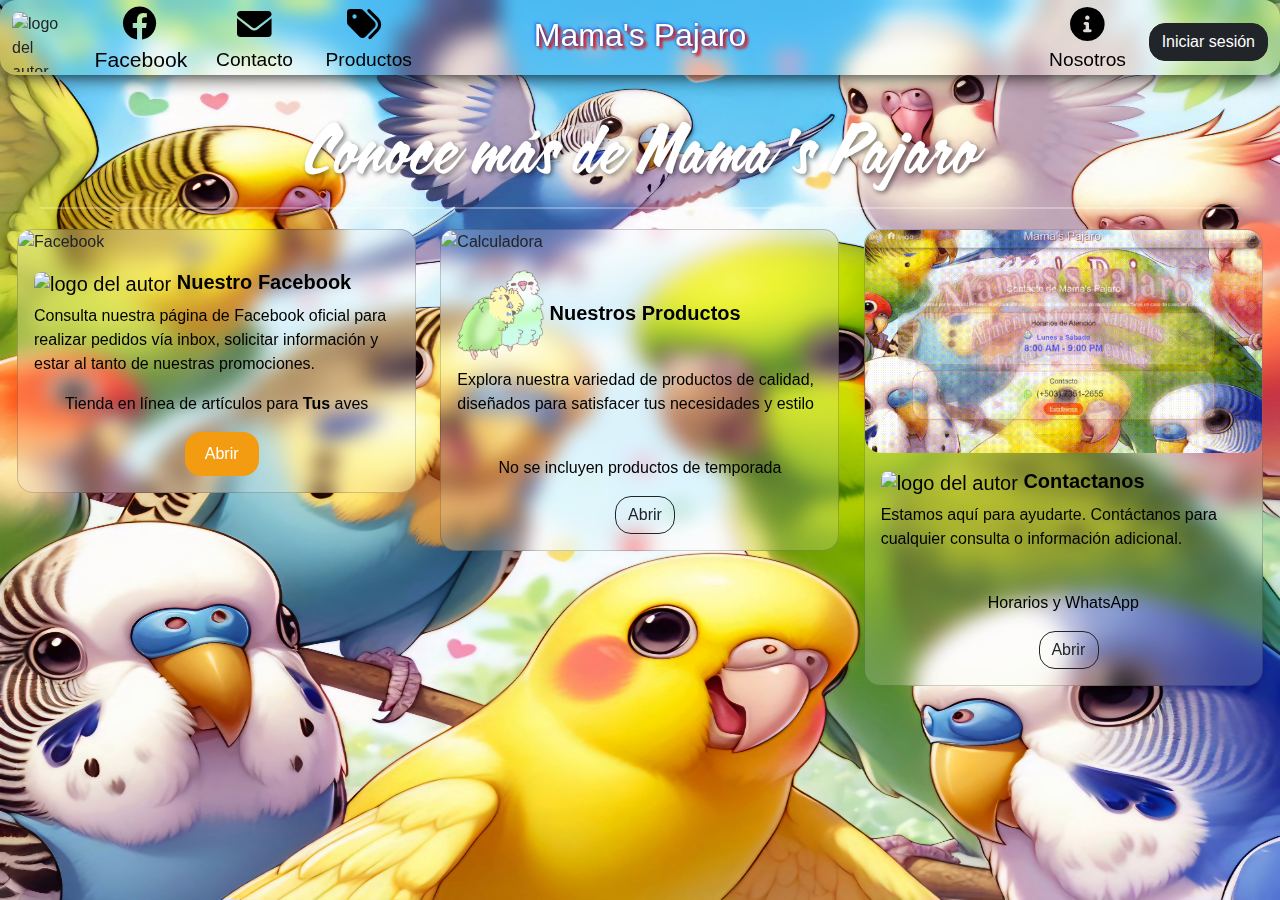
==== index.html @ 9f640f43 "Index V2 RTM" ====
<!-- DESARROLLADO POR GERARDO MARTÍNEZ -->

<!DOCTYPE html>
<html lang="es">

<head>

	<!-- Configuración -->
	<meta charset="UTF-8">
	<meta http-equiv="X-UA-Compatible" content="IE-edge">
	<meta name="viewport" content="width=device-width, initial-scale=1.0">		

	<!-- Descripción -->
    <meta name="description" content="En Mama's Pajaro ofrecemos alimentación para aves, especialmente para pichones, y productos de calidad para tus pájaros. Descubre nuestros productos.">

	<!-- Palabras clave -->
    <meta name="keywords" content="Mama's Pajaro, mamas pajaro, productos para aves, alimentación para pájaros, pichones, comida para aves, tienda de aves, accesorios para pájaros">

	<!-- Otros metadatos -->
    <meta name="robots" content="index, follow"> <!-- Permite la indexación -->
    <meta name="author" content="Mama's Pajaro">

	<!-- Título -->
	<title>Mama's Pajaro</title>

	<!-- Icono -->
    	<link rel="icon" href="https://mamapajaro.github.io/Resources/Logo/Logo.png" type="image/png">	

	<!-- Librerias -->
	<link rel="stylesheet" href="./css/estilos.css">
	<link rel="stylesheet" href="./css/bootstrap.css">
  	<link rel="stylesheet" href="./css/bootstrap.min.css">
	<link rel="stylesheet" href="./css/Home.css">

	<!-- Librería Awesome--> 
    <link rel="stylesheet" href="https://cdnjs.cloudflare.com/ajax/libs/font-awesome/6.0.0-beta3/css/all.min.css">	
	
	<!--Cargar gif por adelantado-->
	<link rel="preload" href="Resources\Animate\Facebook.gif" as="image">
	<link rel="preload" href="Resources\Animate\Productos.gif" as="image">
	<link rel="preload" href="Resources\Animate\Contactanos.gif" as="image">

	<!-- Metadatos de Open Graph (OG) -->
	<meta property="og:image:secure_url" content="https://mamapajaro.github.io/Resources/Logo/Logo.png" />
    <meta property="og:title" content="Mama's Pajaro - Alimentación y Productos para Aves">
    <meta property="og:description" content="Descubre nuestros productos para aves y alimenta a tus pichones de forma adecuada con Mama's Pajaro. Ayuda a tus aves a crecer saludables.">
    <meta property="og:image" content="https://mamapajaro.github.io/Resources/Logo/Logo.png">
	<meta property="og:image:type" content="image/png" />
	<meta property="og:image:width" content="400" />
	<meta property="og:image:height" content="300" />
	<meta property="og:image:alt" content="Mama's Pajaro" />
    <meta property="og:url" content="https://mamapajaro.github.io">
    <meta property="og:type" content="website">

    <!-- Metadatos para Twitter -->
    <meta name="twitter:title" content="Mama's Pajaro - Alimentación y Productos para Aves">
    <meta name="twitter:description" content="Descubre nuestros productos para aves y alimenta a tus pichones de forma adecuada con Mama's Pajaro. Ayuda a tus aves a crecer saludables.">
    <meta name="twitter:image" content="https://mamapajaro.github.io/Resources/Logo/Logo.png">
    <meta name="twitter:card" content="summary_large_image">


	<script type="application/ld+json">
		{
		  "@context": "https://schema.org",
		  "@type": "Organization",
		  "name": "Mama's Pajaro",
		  "url": "https://mamapajaro.github.io",
		  "logo": "https://mamapajaro.github.io/Resources/Logo/Logo.png",
		  "contactPoint": {
			"@type": "ContactPoint",
			"telephone": "+50373512655",
			"contactType": "Customer Service",
			"areaServed": "ES",
			"availableLanguage": "es"
		  },
		  "sameAs": [
			"https://www.facebook.com/mamaspajaro"
		  ]
		}		
		</script>
	</head> 

	<body class="section0" style="background-color: rgb(0, 0, 0);" content="width=device-width, initial-scale=1.0" oncontextmenu = "alert('Material Protegido');return false;" onselectstart = ";return false;" ondragstart =  "alert('Material Protegido');return false;">

		<script src="js/bootstrap.min.js"></script>
	
		<!-- NavBar -->
		<div id="header-container"></div>			  
	
		<!-- OFFCANVAS -->
		<div id="about-section"></div>
	
		<!-- Header and Spacing -->
		<header class="rounded-4" id="sticky-header">
			<nav class="navbar navbar-dark rounded-4 navbar-scroll" id="capa0 sombra3">
				<div class="container-fluid">
					<!-- Sección izquierda con logo y enlaces -->
					<div class="left-section d-flex">
						<img class="rounded-3 mama" src="Resources/Logo/Logo.png" alt="logo del autor" width="60" height="60" class="d-inline-block align-text-top">
						
						<a href="https://www.facebook.com/mamaspajaro" class="nav-link zero2" id="a">
							<i class="fa-brands fa-facebook" id="a"></i>
							<span id="a">‎Facebook</span>
						</a>
	
						<a href="Contacto.html" class="nav-link zero" id="a">
							<i class="fas fa-envelope" id="a"></i>
							<span id="a">Contacto</span>
						</a>
	
						<a href="Productos.php" class="nav-link zero" id="a">
							<i class="fas fa-tags" id="a"></i>
							<span id="a">‎Productos</span>
						</a>
						
					</div>
		
					<!-- Título centrado -->
					<h1 class="title-center opt" id="sombra5">Mama's Pajaro</h1>
	
					<a href="#offcanvasExample" class="nav-link zero ajust2" id="a" data-bs-toggle="offcanvas" role="button" aria-controls="offcanvasExample">
						<i class="fa-solid fa-circle-info" id="a"></i>
						<span id="a">Nosotros</span>
					</a>
		
					<!-- Botón Acerca de nosotros -->
					<a class="btn btn-dark rounded-4" id="a" href="login.php" role="button">
						Iniciar sesión
					</a>
				</div>
			</nav>
		</header>
		<br>
	
				<!-- OFFCANVAS (Contenido boton acerca de nosotros) -->
	<div style="background-color: rgba(0, 255, 55, 0); backdrop-filter: blur(7px);" class="offcanvas offcanvas-start" tabindex="-1" id="offcanvasExample" aria-labelledby="offcanvasExampleLabel">
	
		<div class="offcanvas-header rounded-4" id="AC">
	
			<br>
	
		  <h1 style="color:#000000;" class="offcanvas-title" id="offcanvasExampleLabel">Mama's Pajaro</h1>
	
		  <button type="button" class="btn-close text-reset" id="a" data-bs-dismiss="offcanvas" aria-label="Close"></button>
	
		</div>
	
		<br>
	
		<div class="offcanvas-body rounded-4" id="AC">
	
			<div>
		  
			  <!-- Contenido del botón "Acerca de nosotros" -->
			  <H1 class="decorated-title">Acerca de nosotros</H1>
			  <div class="acrylic-box">
				<p class="centered-text">Nuestro emprendimiento Mama's pajaro nació hace 3 años, 
				  debido a la necesidad de alimentar pájaros pichones ya que debido a una mala 
				  nutrición se daban muchas muertes de pichones, por lo que hemos decidido crear 
				  una marca que ayude a alimentar a los pájaros y evitar que tengan una mala nutrición,
				  evitando que las muertes de los pichones sigan debido a este problema.
				</p>
				<p style="text-align: center; font-weight: bold;">No apoyamos ni fomentamos la venta de animales.</p>
			  </div>
		  
			  <!-- Mantener este contenido debajo si es necesario -->
			  <div style="text-align: center;">
				<img src="Resources/Logo/Logo.png" alt="Logo Mama Pajaro" style="width: 300px; height: auto;"> <!-- Ajusta la ruta y el tamaño -->
				<br>
				<p><b style="color:#000000;">Mama's Pajaro©</b> es una marca registrada</p>
			</div>
		  
			</div>
			</div>
			</div>	 
		<br>
		<br>
		<br>
		<br>
	
		<!-- Tarjetas -->
	
		<H2 class="decorated-title">Conoce más de Mama's Pajaro</H2>
	
		<div class="row row-cols-1 row-cols-md-3 g-4" id="g">
	
			<div class="col">
	
				<!-- Mama's Pajaro Facebook -->
	
			  <div class="card rounded-4" style="background-color: rgba(255, 255, 255, 0.185);" id="AC2">
	
				<img src="Resources\Animate\Facebook.gif" class="card-img-top rounded-4" alt="Facebook">
	
				<div class="card-body">				
	
				  <h5 style="color:#000000" class="card-title"><img class="rounded-3" src="Resources\Iconos\Facebook.png" alt="logo del autor" height="90"><b>	Nuestro Facebook</b></h5>
	
				  <p style="color: #000000; font-weight: normal;" class="card-text">Consulta nuestra página de Facebook oficial para realizar pedidos vía inbox, solicitar información y estar al tanto de nuestras promociones.</p>
	
					<p style="color:black; text-align: center; font-weight: normal;">Tienda en línea de artículos para <b>Tus</b> aves</p>
	
				  <center><a href="https://www.facebook.com/mamaspajaro" id="a" class="btn btn-outline-darki rounded-4">Abrir</a></center>
	
				</div>
	
			  </div>
	
			</div>
			  
		<!-- Productos -->

		<div class="col">

		  <div class="card rounded-4" style="background-color: rgba(255, 255, 255, 0.185);" id="AC2">

			<img src="Resources\Animate\Productos.gif" class="card-img-top rounded-4" alt="Calculadora">

			<div class="card-body">

				<h5 style="color:#000000" class="card-title"><img class="rounded-3" src="Resources\Iconos\Food.png" alt="logo del autor" height="90"><b>	Nuestros Productos</b></h5>

			  	<p style="color: #000000; font-weight: normal;" class="card-text">Explora nuestra variedad de productos de calidad, diseñados para satisfacer tus necesidades y estilo</p>
				<br>
				
			  	<p style="color:black; text-align: center; font-weight: normal;">No se incluyen productos de temporada</p>
				
			  	<center><a href="https://gerrig.byethost8.com/MamaPajaro/Productos.html" id="a" class="btn btn-outline-dark rounded-4">Abrir</a></center>

			</div>

		  </div>

		</div>

		<!-- Contacto -->

		<div class="col">

		  <div class="card rounded-4" style="background-color: rgba(255, 255, 255, 0.185);" id="AC2">

			<img src="Resources\Animate\Contactanos.gif" class="card-img-top rounded-4" alt="Calculadora">

			<div class="card-body">

				<h5 style="color:#000000" class="card-title"><img class="rounded-3" src="Resources\Iconos\Contact.png" alt="logo del autor" height="90"><b>	Contactanos</b></h5>

			  <p style="color:#000000" class="card-text">Estamos aquí para ayudarte. Contáctanos para cualquier consulta o información adicional.</p>
			  <br>			  	  
			  <p style="color:black; text-align: center; font-weight: normal;" class="d">Horarios y WhatsApp</p>

			  <center><a href="https://gerrig.byethost8.com/MamaPajaro/Contacto.html" id="a" class="btn btn-outline-dark rounded-4">Abrir</a></center>

			</div>
			
			  </div>
	
			</div>
	
			</div>
	
	 <!-- Botón circular -->
	 <button id="botonCircular">
		<i class="fas fa-qrcode" id="a"></i> <!-- Ícono de QR de Font Awesome -->
	</button>
	
	
	 <!-- Modal de la imagen -->
	 <div id="modalImagen" class="modal">
		 <div class="modal-content">
			<h1 class="movil">¡Disponible en móviles!</h1>
			 <span id="a" class="close">&times;</span>
			 <div style="display: flex; justify-content: center; align-items: center;">
				<img src="Resources/QR/QR.png" alt="Mama Pajaro QR" class="QR">			
			</div>		
			<div class="recomendado">
				<img src="./Resources/Iconos/Microsoft_Edge_logo_(2019).svg" id="edge" height="20%" alt="Microsoft Edge Logo">
				<span>Recomendado</span>
			</div>
		 </div>
	 </div>
	
	 <script src="./js/button.js"></script>
	
	<br>
	</body>
</html>
---- css/estilos.css ----
*{
    margin: 0;
    padding: 0;
    box-sizing: border-box;
}
#btn-mas{
    display: none;
}

.container{
    position: fixed;
    bottom: 20px;
    right: 20px;
}
.redes a, .btn-mas label{
    border: 1px solid rgba(0, 0, 0, 0.521);
    display: block;
    text-decoration: none;
    background: rgba(27, 2, 255, 0);
    backdrop-filter: blur(10px); 
    -webkit-backdrop-filter: blur(10px);
    color: #fff;
    width: 55px;
    height: 55px;
    line-height: 55px;
    text-align: center;
    border-radius: 50%;
    box-shadow: 0px 1px 10px rgb(0, 0, 0);
    transition: all 500ms ease;
}
.redes a:hover{
    border: 1px solid rgba(0, 0, 0, 0.521);
    background: rgba(27, 2, 255, 0);
    backdrop-filter: blur(10px); 
    -webkit-backdrop-filter: blur(10px);
    color: red;
}
.redes a{
    margin-bottom: -15px;
    opacity: 0;
    visibility: hidden;
}
#btn-mas:checked~ .redes a{
    margin-bottom: 10px;
    opacity: 1;
    visibility: visible;
}
.btn-mas label{
    cursor: pointer;
    border: 1px solid rgba(0, 0, 0, 0.521);
    background: rgba(27, 2, 255, 0);
    backdrop-filter: blur(10px); 
    -webkit-backdrop-filter: blur(10px);
    font-size: 23px;
}
#btn-mas:checked ~ .btn-mas label{
    transform: rotate(135deg);
    font-size: 25px;
}

#sticky-header {
   
    backdrop-filter: blur(10px); 
    -webkit-backdrop-filter: blur(10px);
    position: fixed;
    top: 0;
    left: 0;
    width: 100%;
    z-index: 100;
  }

#AC {
    background-color: rgba(255, 255, 255, 0.7);
    backdrop-filter: blur(5px); 
    -webkit-backdrop-filter: blur(5px);
}

#AC2 {
    backdrop-filter: blur(10px); 
    -webkit-backdrop-filter: blur(10px);
}
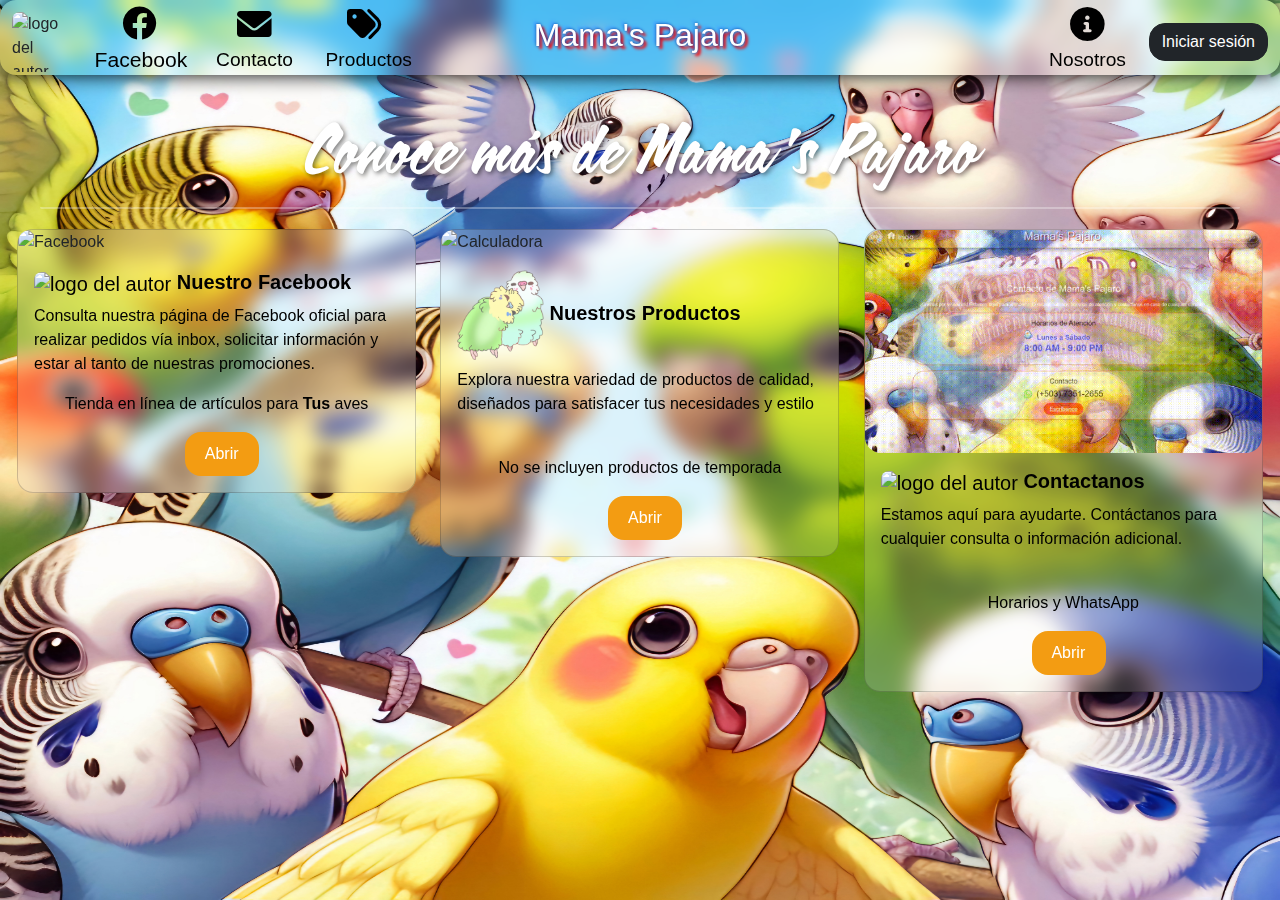
==== commit 253b76bd: "New Metadata and more!" ====
--- a/index.html
+++ b/index.html
@@ -42,22 +42,22 @@
 	<link rel="preload" href="Resources\Animate\Contactanos.gif" as="image">
 
 	<!-- Metadatos de Open Graph (OG) -->
-	<meta property="og:image:secure_url" content="https://mamapajaro.github.io/Resources/Logo/Logo.png" />
-    <meta property="og:title" content="Mama's Pajaro - Alimentación y Productos para Aves">
-    <meta property="og:description" content="Descubre nuestros productos para aves y alimenta a tus pichones de forma adecuada con Mama's Pajaro. Ayuda a tus aves a crecer saludables.">
-    <meta property="og:image" content="https://mamapajaro.github.io/Resources/Logo/Logo.png">
+	<meta property="og:image:secure_url" content="https://mamapajaro.github.io/Resources/Logo/LogoL.png" />
+    	<meta property="og:title" content="Mama's Pajaro - Alimentación y Productos para Aves">
+    	<meta property="og:description" content="Descubre nuestros productos para aves y alimenta a tus pichones de forma adecuada con Mama's Pajaro. Ayuda a tus aves a crecer saludables.">
+    	<meta property="og:image" content="https://mamapajaro.github.io/Resources/Logo/LogoL.png">
 	<meta property="og:image:type" content="image/png" />
 	<meta property="og:image:width" content="400" />
 	<meta property="og:image:height" content="300" />
 	<meta property="og:image:alt" content="Mama's Pajaro" />
-    <meta property="og:url" content="https://mamapajaro.github.io">
-    <meta property="og:type" content="website">
-
-    <!-- Metadatos para Twitter -->
-    <meta name="twitter:title" content="Mama's Pajaro - Alimentación y Productos para Aves">
-    <meta name="twitter:description" content="Descubre nuestros productos para aves y alimenta a tus pichones de forma adecuada con Mama's Pajaro. Ayuda a tus aves a crecer saludables.">
-    <meta name="twitter:image" content="https://mamapajaro.github.io/Resources/Logo/Logo.png">
-    <meta name="twitter:card" content="summary_large_image">
+    	<meta property="og:url" content="https://mamapajaro.github.io">
+    	<meta property="og:type" content="website">
+
+    	<!-- Metadatos para Twitter -->
+    	<meta name="twitter:title" content="Mama's Pajaro - Alimentación y Productos para Aves">
+    	<meta name="twitter:description" content="Descubre nuestros productos para aves y alimenta a tus pichones de forma adecuada con Mama's Pajaro. Ayuda a tus aves a crecer saludables.">
+    	<meta name="twitter:image" content="https://mamapajaro.github.io/Resources/Logo/LogoL.png">
+    	<meta name="twitter:card" content="summary_large_image">
 
 
 	<script type="application/ld+json">
@@ -208,52 +208,52 @@
 			  </div>
 	
 			</div>
-			  
-		<!-- Productos -->
-
-		<div class="col">
-
-		  <div class="card rounded-4" style="background-color: rgba(255, 255, 255, 0.185);" id="AC2">
-
-			<img src="Resources\Animate\Productos.gif" class="card-img-top rounded-4" alt="Calculadora">
-
-			<div class="card-body">
-
-				<h5 style="color:#000000" class="card-title"><img class="rounded-3" src="Resources\Iconos\Food.png" alt="logo del autor" height="90"><b>	Nuestros Productos</b></h5>
-
-			  	<p style="color: #000000; font-weight: normal;" class="card-text">Explora nuestra variedad de productos de calidad, diseñados para satisfacer tus necesidades y estilo</p>
-				<br>
-				
-			  	<p style="color:black; text-align: center; font-weight: normal;">No se incluyen productos de temporada</p>
-				
-			  	<center><a href="https://gerrig.byethost8.com/MamaPajaro/Productos.html" id="a" class="btn btn-outline-dark rounded-4">Abrir</a></center>
-
-			</div>
-
-		  </div>
-
-		</div>
-
-		<!-- Contacto -->
-
-		<div class="col">
-
-		  <div class="card rounded-4" style="background-color: rgba(255, 255, 255, 0.185);" id="AC2">
-
-			<img src="Resources\Animate\Contactanos.gif" class="card-img-top rounded-4" alt="Calculadora">
-
-			<div class="card-body">
-
-				<h5 style="color:#000000" class="card-title"><img class="rounded-3" src="Resources\Iconos\Contact.png" alt="logo del autor" height="90"><b>	Contactanos</b></h5>
-
-			  <p style="color:#000000" class="card-text">Estamos aquí para ayudarte. Contáctanos para cualquier consulta o información adicional.</p>
-			  <br>			  	  
-			  <p style="color:black; text-align: center; font-weight: normal;" class="d">Horarios y WhatsApp</p>
-
-			  <center><a href="https://gerrig.byethost8.com/MamaPajaro/Contacto.html" id="a" class="btn btn-outline-dark rounded-4">Abrir</a></center>
-
-			</div>
-			
+	
+			<!-- Productos -->
+	
+			<div class="col">
+	
+			  <div class="card rounded-4" style="background-color: rgba(255, 255, 255, 0.185);" id="AC2">
+	
+				<img src="Resources\Animate\Productos.gif" class="card-img-top rounded-4" alt="Calculadora">
+	
+				<div class="card-body">
+	
+					<h5 style="color:#000000" class="card-title"><img class="rounded-3" src="Resources\Iconos\Food.png" alt="logo del autor" height="90"><b>	Nuestros Productos</b></h5>
+	
+					  <p style="color: #000000; font-weight: normal;" class="card-text">Explora nuestra variedad de productos de calidad, diseñados para satisfacer tus necesidades y estilo</p>
+					<br>
+					
+					  <p style="color:black; text-align: center; font-weight: normal;">No se incluyen productos de temporada</p>
+					
+					  <center><a href="Productos.html" id="a" class="btn btn-outline-darki rounded-4">Abrir</a></center>
+	
+				</div>
+	
+			  </div>
+	
+			</div>
+	
+			<!-- Contacto -->
+	
+			<div class="col">
+	
+			  <div class="card rounded-4" style="background-color: rgba(255, 255, 255, 0.185);" id="AC2">
+	
+				<img src="Resources\Animate\Contactanos.gif" class="card-img-top rounded-4" alt="Calculadora">
+	
+				<div class="card-body">
+	
+					<h5 style="color:#000000" class="card-title"><img class="rounded-3" src="Resources\Iconos\Contact.png" alt="logo del autor" height="90"><b>	Contactanos</b></h5>
+	
+				  <p style="color:#000000" class="card-text">Estamos aquí para ayudarte. Contáctanos para cualquier consulta o información adicional.</p>
+				  <br>			  	  
+				  <p style="color:black; text-align: center; font-weight: normal;" class="d">Horarios y WhatsApp</p>
+	
+				  <center><a href="Contacto.html" id="a" class="btn btn-outline-darki rounded-4">Abrir</a></center>
+	
+				</div>
+	
 			  </div>
 	
 			</div>
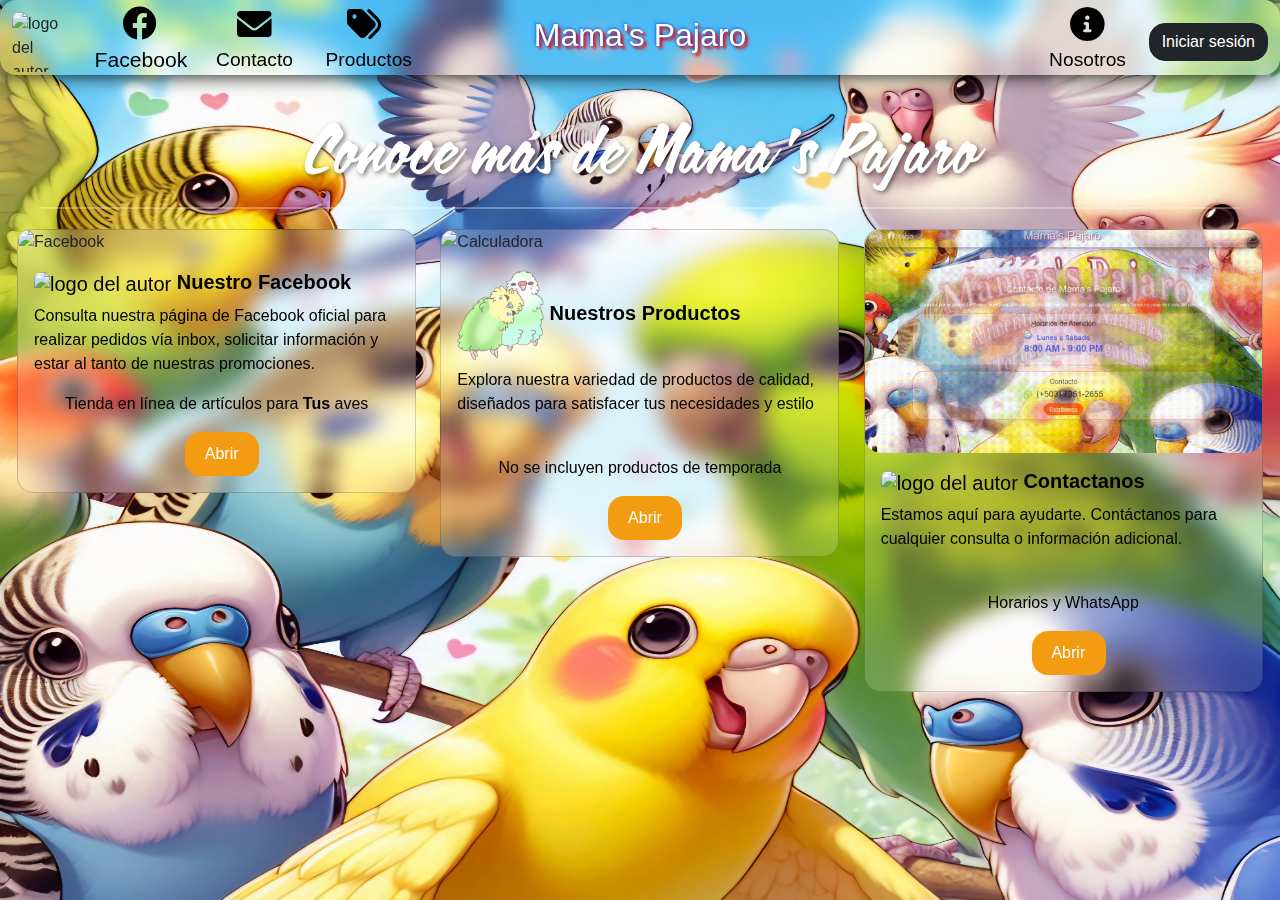
==== commit 91b00204: "Repair Index Links" ====
--- a/index.html
+++ b/index.html
@@ -104,12 +104,12 @@
 							<span id="a">‎Facebook</span>
 						</a>
 	
-						<a href="Contacto.html" class="nav-link zero" id="a">
+						<a href="https://gerrig.byethost8.com/MamaPajaro/Contacto.html" class="nav-link zero" id="a">
 							<i class="fas fa-envelope" id="a"></i>
 							<span id="a">Contacto</span>
 						</a>
 	
-						<a href="Productos.php" class="nav-link zero" id="a">
+						<a href="https://gerrig.byethost8.com/MamaPajaro/Productos.php" class="nav-link zero" id="a">
 							<i class="fas fa-tags" id="a"></i>
 							<span id="a">‎Productos</span>
 						</a>
@@ -125,7 +125,7 @@
 					</a>
 		
 					<!-- Botón Acerca de nosotros -->
-					<a class="btn btn-dark rounded-4" id="a" href="login.php" role="button">
+					<a class="btn btn-dark rounded-4" id="a" href="https://gerrig.byethost8.com/MamaPajaro2/login.php" role="button">
 						Iniciar sesión
 					</a>
 				</div>
@@ -226,7 +226,7 @@
 					
 					  <p style="color:black; text-align: center; font-weight: normal;">No se incluyen productos de temporada</p>
 					
-					  <center><a href="Productos.html" id="a" class="btn btn-outline-darki rounded-4">Abrir</a></center>
+					  <center><a href="https://gerrig.byethost8.com/MamaPajaro/Productos.php" id="a" class="btn btn-outline-darki rounded-4">Abrir</a></center>
 	
 				</div>
 	
@@ -250,7 +250,7 @@
 				  <br>			  	  
 				  <p style="color:black; text-align: center; font-weight: normal;" class="d">Horarios y WhatsApp</p>
 	
-				  <center><a href="Contacto.html" id="a" class="btn btn-outline-darki rounded-4">Abrir</a></center>
+				  <center><a href="https://gerrig.byethost8.com/MamaPajaro/Contacto.html" id="a" class="btn btn-outline-darki rounded-4">Abrir</a></center>
 	
 				</div>
 	
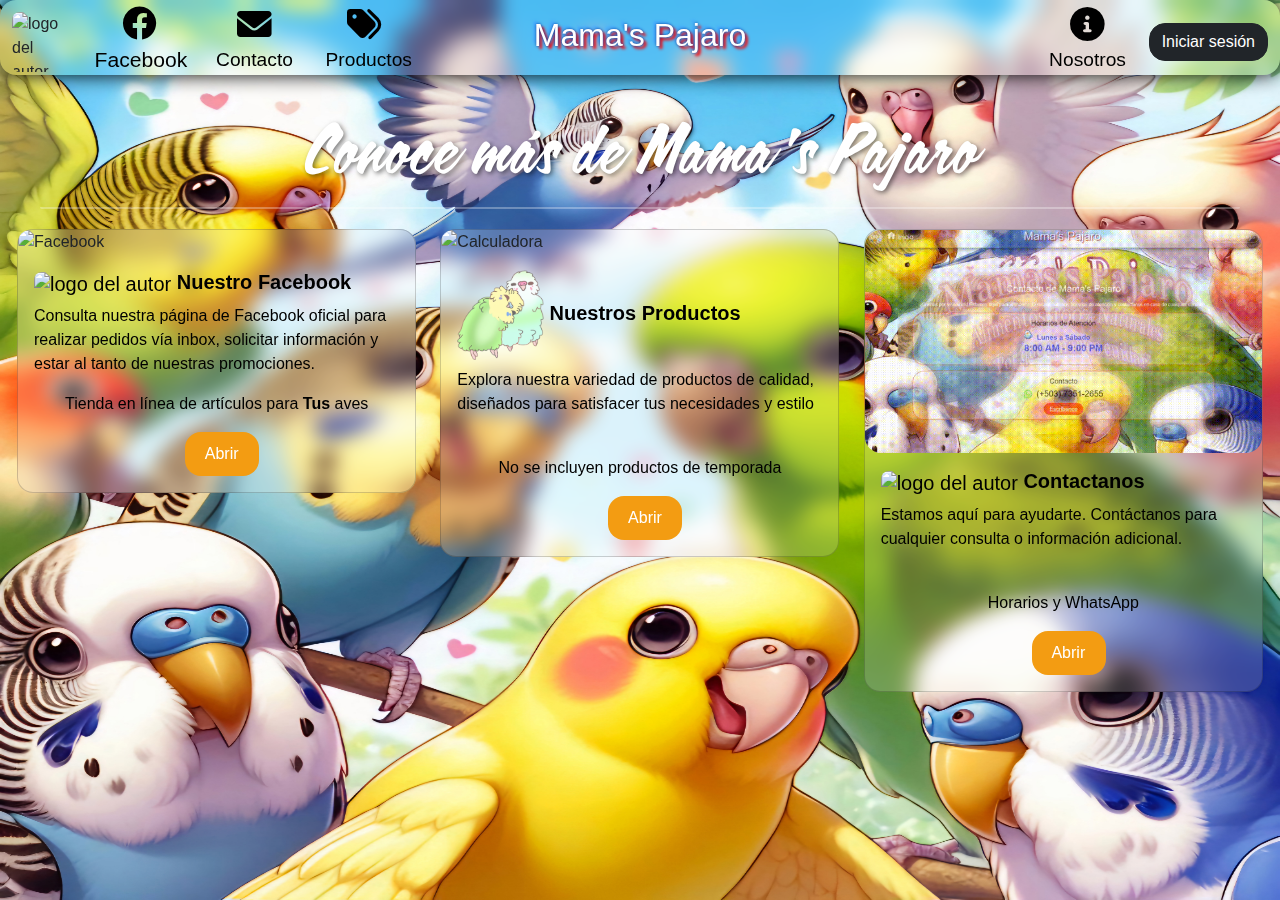
==== commit 8c5a6a7d: "Updated V2 Oficial" ====
--- a/index.html
+++ b/index.html
@@ -125,7 +125,7 @@
 					</a>
 		
 					<!-- Botón Acerca de nosotros -->
-					<a class="btn btn-dark rounded-4" id="a" href="https://gerrig.byethost8.com/MamaPajaro2/login.php" role="button">
+					<a class="btn btn-dark rounded-4" id="a" href="https://gerrig.byethost8.com/MamaPajaro/login.php" role="button">
 						Iniciar sesión
 					</a>
 				</div>
--- a/css/Home.css
+++ b/css/Home.css
@@ -1386,4 +1386,137 @@
         margin-left: 20px;
 		margin-right: 35px !important;		
     }  
+
+        	/* Estilo para el botón circular */
+#botonCircular {
+	position: fixed;
+	bottom: 20px;
+	right: 20px;
+	width: 60px;
+	height: 60px;
+	background-color: #007bff49;
+	-webkit-backdrop-filter: blur(10px); /* Prefijo para compatibilidad con WebKit */
+    backdrop-filter: blur(10px); /* Efecto de desenfoque */    
+	border: none;
+	border-radius: 50%;
+	color: white;
+	font-size: 24px;
+	cursor: pointer;
+	box-shadow: 0px 4px 8px rgba(0, 0, 0, 0.3);
+	cursor: url(https://cdn.custom-cursor.com/db/10999/32/cute-parrot-pointer.png), auto;
+	display: block;
+	transition: all 0.3s; /* Transición suave al cambiar de color */
+}
+
+#botonCircular:hover {
+    background-color: #0057b3d7; /* Color al pasar el cursor */
+	-webkit-backdrop-filter: blur(10px); /* Prefijo para compatibilidad con WebKit */
+    backdrop-filter: blur(10px); /* Efecto de desenfoque */ 
+	cursor: url(https://cdn.custom-cursor.com/db/10999/32/cute-parrot-pointer.png), auto;
+	display: block;
+}
+
+/* Estilo para la vista flotante (modal) */
+.modal {
+	display: none;
+	position: fixed;
+	top: 0;
+	left: 0;
+	width: 100%;
+	height: 100%;
+	background-color: rgba(0, 0, 0, 0.6);
+	justify-content: center;
+	align-items: center;
+	display: none;
+}
+
+.movil
+{
+	color: #ffffff;
+			text-align: center;
+			font-family: 'CalgaryScript', 'Arial', sans-serif; /* Usa tu fuente personalizada */
+			font-size: 4rem; /* Tamaño adecuado para destacar */			
+			letter-spacing: 2px; /* Espaciado entre letras para un efecto elegante */
+			text-shadow: 2px 2px 5px rgba(0, 0, 0, 0.5); /* Sombra sutil */
+			padding: 10px 0; /* Espaciado interior */
+			margin: 20px auto; /* Centrando el título con margen superior/inferior */
+			border-radius: 2px;
+			border-bottom: 2px solid rgba(255, 255, 255, 0.3); /* Línea decorativa debajo */
+			max-width: 1200px; /* Ancho máximo para no abarcar toda la pantalla */
+			animation: slideInUp 1s ease-out forwards; /*Animación*/
+			margin-top: -35px;
+			
+}
+
+.recomendado
+{
+	color: #ffffff;
+			text-align: center;
+			font-family: 'CalgaryScript', 'Arial', sans-serif; /* Usa tu fuente personalizada */
+			font-size: 2.8rem; /* Tamaño adecuado para destacar */			
+			letter-spacing: 2px; /* Espaciado entre letras para un efecto elegante */
+			text-shadow: 2px 2px 5px rgba(0, 0, 0, 0.5); /* Sombra sutil */
+			padding: 10px 0; /* Espaciado interior */
+			margin: 20px auto; /* Centrando el título con margen superior/inferior */
+			border-radius: 2px;			
+			max-width: 1200px; /* Ancho máximo para no abarcar toda la pantalla */
+			animation: slideInUp 1s ease-out forwards; /*Animación*/
+			margin-top: -45px;
+			
+}
+
+
+/* Estilo para el contenido de la imagen dentro del modal */
+.modal-content {
+    background-color: rgba(255, 255, 255, 0.192); /* Fondo blanco con transparencia */
+    padding: 30px;
+    border-radius: 25px;
+    text-align: center;
+    width: 45vw; /* Ancho del 50% de la ventana del navegador */
+    height: 45vw; /* Alto igual al ancho para formar un cuadrado */
+    -webkit-backdrop-filter: blur(10px); /* Prefijo para compatibilidad con WebKit */
+    backdrop-filter: blur(10px); /* Efecto de desenfoque */
+    box-shadow: 0px 4px 16px rgba(0, 0, 0, 0.3); /* Sombra para darle más profundidad */
+	opacity: 0; /* Inicialmente invisible */
+    transform: scale(0.8); /* Iniciar un poco más pequeño */
+    animation: aparecerSuavemente 0.5s forwards; /* Aplicar la animación */	
+}
+
+/* Definir la animación @keyframes */
+@keyframes aparecerSuavemente {
+    to {
+        opacity: 1; /* Aparecer */
+        transform: scale(1); /* Escalar a su tamaño original */
+    }
+}
+
+/* Estilo del icono edge */
+#edge {
+	margin-top: 10px;	
+	margin-right: 10px;
+	animation: aparecerSuavemente 0.5s forwards; /* Aplicar la animación */
+	
+}
+
+/* Estilo de la imagen */
+.modal-content img {
+	margin-top: -50px;
+	max-width: 93%;
+	max-height: 93%;
+	border-radius: 25px;
+	animation: slideInUp 1s ease-out forwards; /*Animación*/
+	display:flex;
+}
+
+/* Estilo para el botón de cierre */
+.close {
+	position: absolute;
+	top: 15px;
+	right: 15px;
+	font-size: 32px;
+	font-weight: bold;
+	color: #fff;
+	cursor: pointer;
+	
+}
 }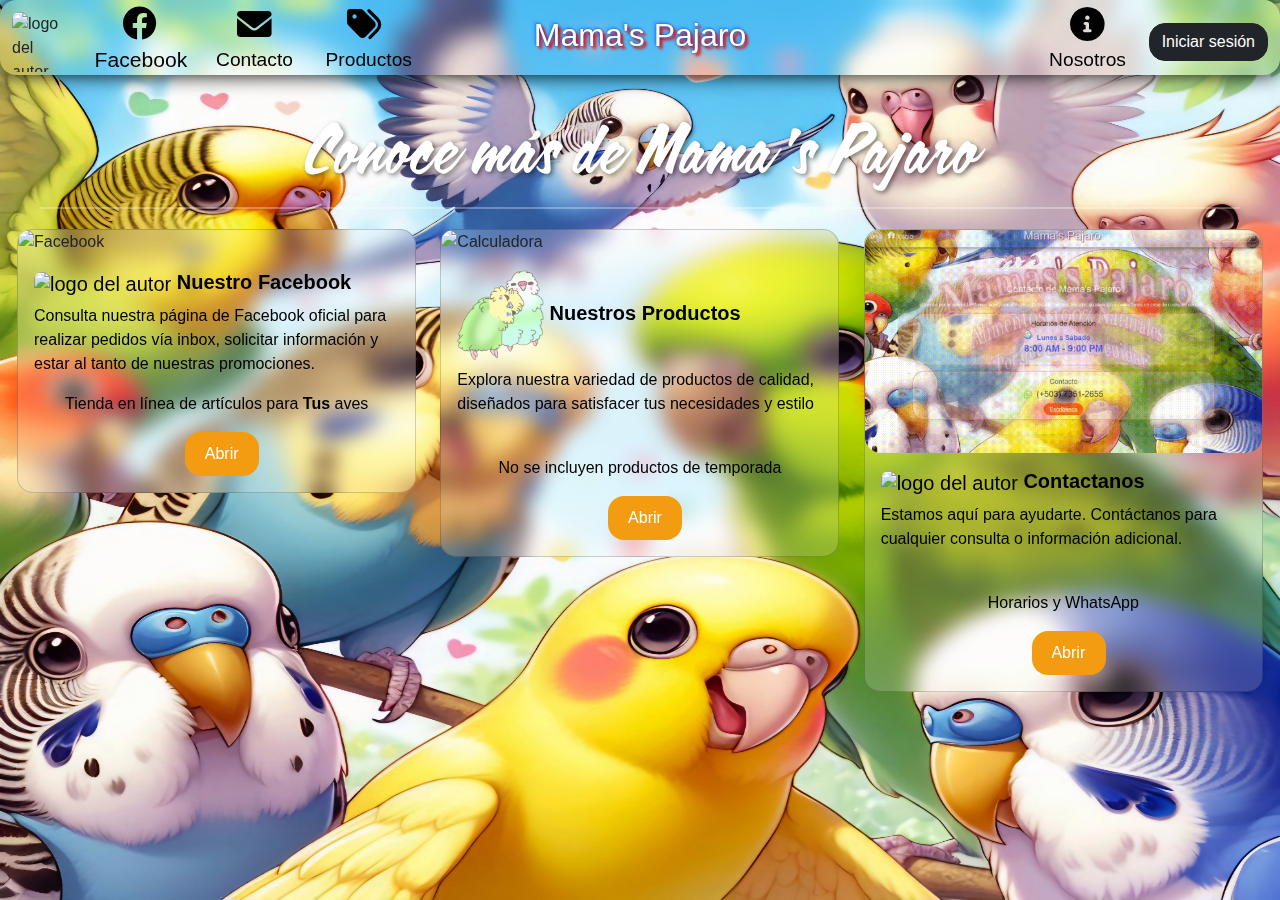
==== commit f02998df: "Contacto fix" ====
--- a/index.html
+++ b/index.html
@@ -104,7 +104,7 @@
 							<span id="a">‎Facebook</span>
 						</a>
 	
-						<a href="https://gerrig.byethost8.com/MamaPajaro/Contacto.html" class="nav-link zero" id="a">
+						<a href="https://gerrig.byethost8.com/MamaPajaro/Contacto.php" class="nav-link zero" id="a">
 							<i class="fas fa-envelope" id="a"></i>
 							<span id="a">Contacto</span>
 						</a>
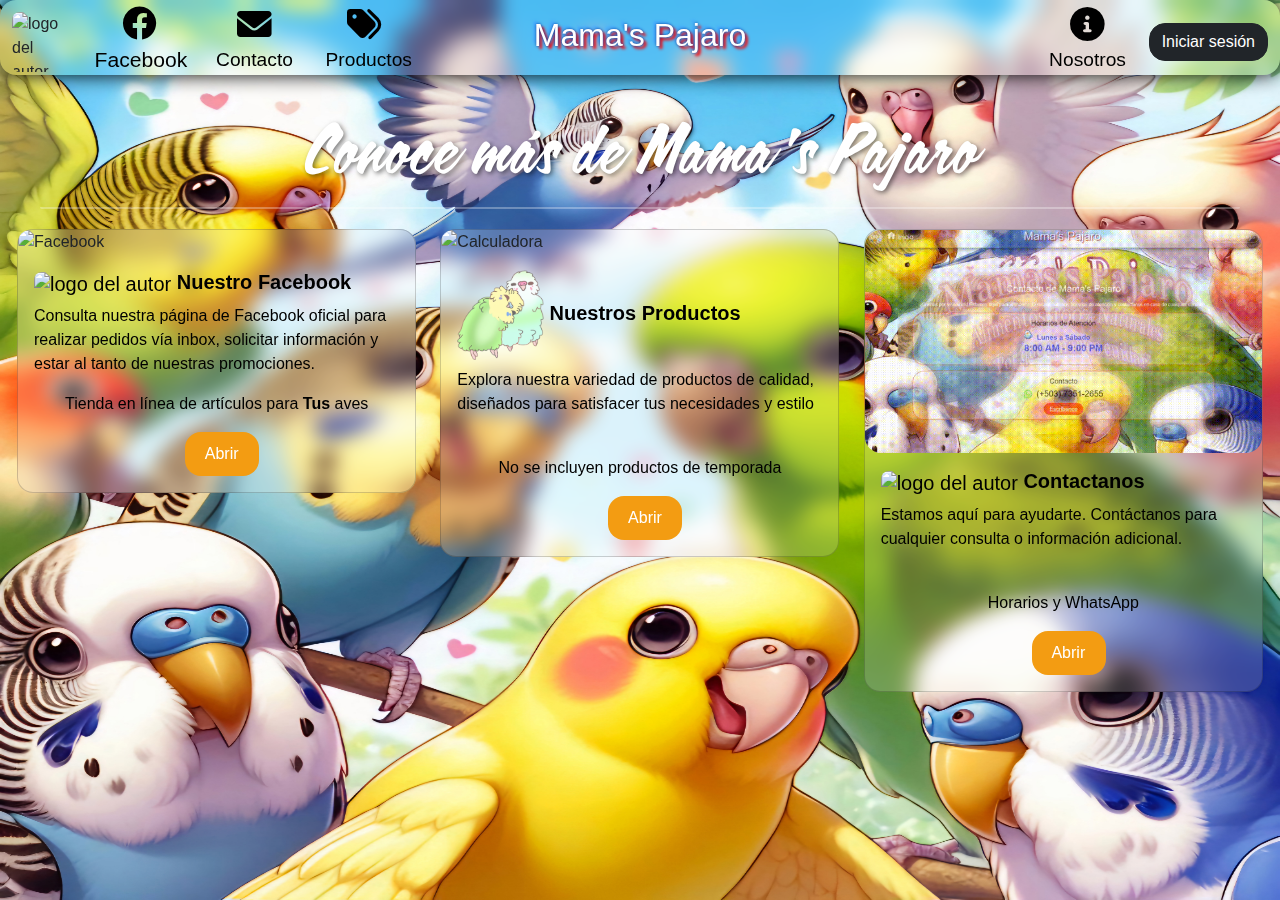
==== commit 5ea668e5: "Contacto Bug Fixed" ====
--- a/index.html
+++ b/index.html
@@ -155,11 +155,11 @@
 			  <!-- Contenido del botón "Acerca de nosotros" -->
 			  <H1 class="decorated-title">Acerca de nosotros</H1>
 			  <div class="acrylic-box">
-				<p class="centered-text">Nuestro emprendimiento Mama's pajaro nació hace 3 años, 
-				  debido a la necesidad de alimentar pájaros pichones ya que debido a una mala 
-				  nutrición se daban muchas muertes de pichones, por lo que hemos decidido crear 
-				  una marca que ayude a alimentar a los pájaros y evitar que tengan una mala nutrición,
-				  evitando que las muertes de los pichones sigan debido a este problema.
+				<p class="centered-text">Mamá Pájaro nace de la necesidad de brindar una alimentación de calidad para las aves con un precio al alcance de todos. 
+Ya que el amor viene en distintas presentaciones, tamaño y color. Contamos con un producto para cada necesidad para tu emplumado
+Desde su nacimiento, su adultez y su vejez 
+Importamos Alimentos Agranel de la mejor calidad para cumplir todas las necesidades nutricionales de tu ave
+"Por que amar es cuidar"
 				</p>
 				<p style="text-align: center; font-weight: bold;">No apoyamos ni fomentamos la venta de animales.</p>
 			  </div>
@@ -250,7 +250,7 @@
 				  <br>			  	  
 				  <p style="color:black; text-align: center; font-weight: normal;" class="d">Horarios y WhatsApp</p>
 	
-				  <center><a href="https://gerrig.byethost8.com/MamaPajaro/Contacto.html" id="a" class="btn btn-outline-darki rounded-4">Abrir</a></center>
+				  <center><a href="https://gerrig.byethost8.com/MamaPajaro/Contacto.php" id="a" class="btn btn-outline-darki rounded-4">Abrir</a></center>
 	
 				</div>
 	
